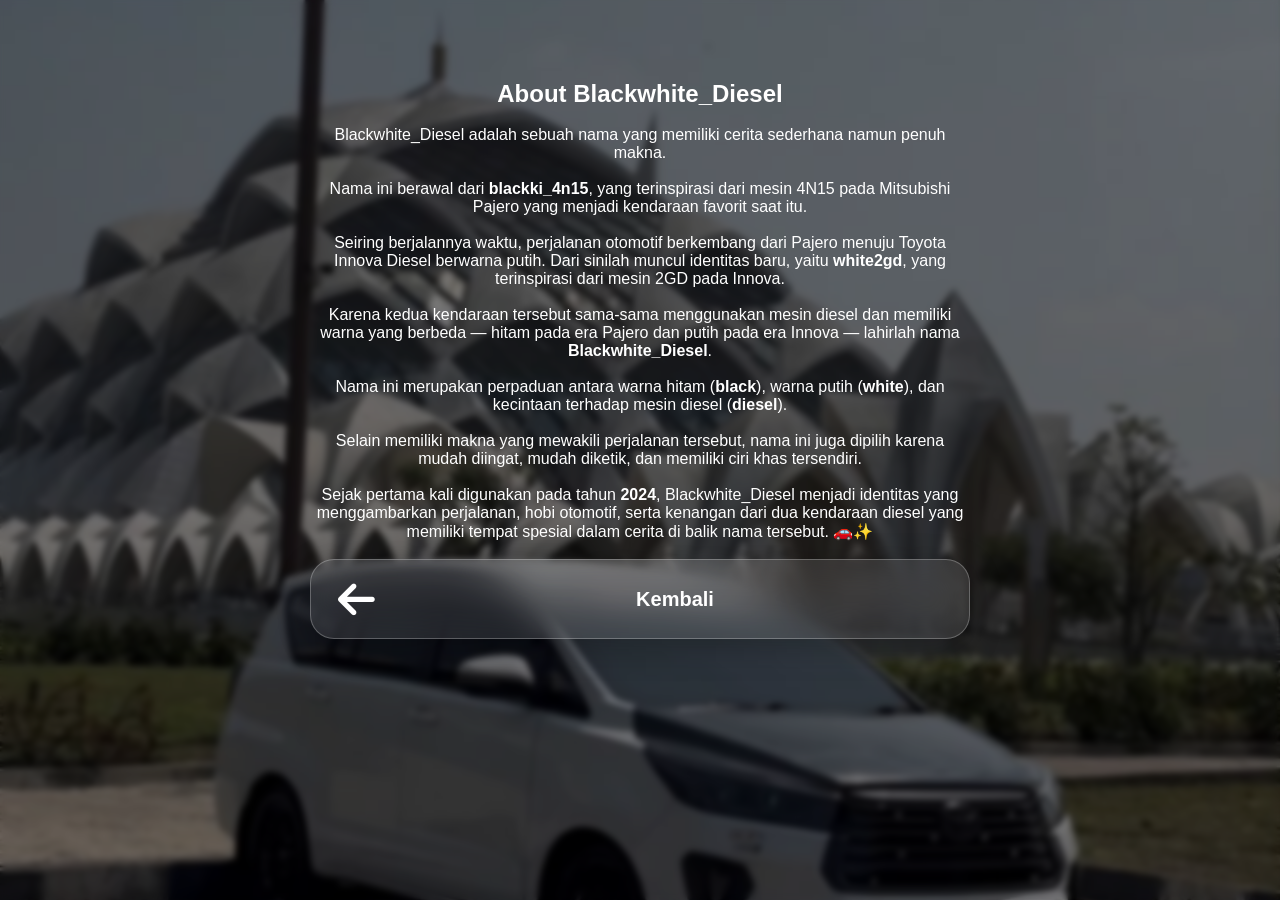
==== about.html @ bde2cc54 "Add files via upload" ====
<!DOCTYPE html>
<html lang="id">
<head>
    <meta charset="UTF-8">
    <meta name="viewport" content="width=device-width, initial-scale=1.0">
    <title>About Blackwhite_Diesel</title>

    <link rel="stylesheet" href="style.css">

    <link rel="stylesheet"
    href="https://cdnjs.cloudflare.com/ajax/libs/font-awesome/6.5.1/css/all.min.css">
</head>

<body>

<div class="background-image"></div>
<div class="overlay"></div>

<div class="container">

    <div class="info-box">

        <h2>About Blackwhite_Diesel</h2>

        <br>

        <p>

        Blackwhite_Diesel adalah sebuah nama yang memiliki cerita sederhana namun penuh makna.

        <br><br>

        Nama ini berawal dari <b>blackki_4n15</b>, yang terinspirasi dari mesin 4N15 pada Mitsubishi Pajero yang menjadi kendaraan favorit saat itu.

        <br><br>

        Seiring berjalannya waktu, perjalanan otomotif berkembang dari Pajero menuju Toyota Innova Diesel berwarna putih. Dari sinilah muncul identitas baru, yaitu <b>white2gd</b>, yang terinspirasi dari mesin 2GD pada Innova.

        <br><br>

        Karena kedua kendaraan tersebut sama-sama menggunakan mesin diesel dan memiliki warna yang berbeda — hitam pada era Pajero dan putih pada era Innova — lahirlah nama <b>Blackwhite_Diesel</b>.

        <br><br>

        Nama ini merupakan perpaduan antara warna hitam (<b>black</b>), warna putih (<b>white</b>), dan kecintaan terhadap mesin diesel (<b>diesel</b>).

        <br><br>

        Selain memiliki makna yang mewakili perjalanan tersebut, nama ini juga dipilih karena mudah diingat, mudah diketik, dan memiliki ciri khas tersendiri.

        <br><br>

        Sejak pertama kali digunakan pada tahun <b>2024</b>, Blackwhite_Diesel menjadi identitas yang menggambarkan perjalanan, hobi otomotif, serta kenangan dari dua kendaraan diesel yang memiliki tempat spesial dalam cerita di balik nama tersebut.

        🚗✨

        </p>

    </div>

    <a href="index.html" class="button">
        <i class="fa-solid fa-arrow-left"></i>
        <span>Kembali</span>
    </a>

</div>

</body>
</html>
---- style.css ----
*{
margin:0;
padding:0;
box-sizing:border-box;
font-family:Arial,sans-serif;
}

html,body{
width:100%;
min-height:100vh;
overflow-x:hidden;
}

body{
color:white;
}

.background-image{
position:fixed;
top:0;
left:0;
width:100vw;
height:100vh;
background:url("background.jpeg") center center/cover no-repeat;
z-index:-2;
}

.overlay{
position:fixed;
inset:0;
background:rgba(0,0,0,.45);
backdrop-filter:blur(3px);
-webkit-backdrop-filter:blur(3px);
z-index:-1;
}

.container{
width:min(90%,700px);
margin:auto;
text-align:center;
padding:80px 20px 40px;
}

.avatar{
width:140px;
height:140px;
border-radius:50%;
object-fit:cover;
border:4px solid rgba(255,255,255,.8);
margin-bottom:20px;
box-shadow:
0 0 25px rgba(255,255,255,.4),
0 0 50px rgba(255,255,255,.2);
transition:.3s;
}

.avatar:hover{
transform:scale(1.05);
}

h1{
font-size:clamp(40px,6vw,72px);
font-weight:700;
text-shadow:0 0 15px rgba(0,0,0,.8);
word-break:break-word;
}

.bio{
margin-top:15px;
font-size:22px;
text-shadow:0 0 10px rgba(0,0,0,.8);
}

.mini-icons{
margin:30px 0;
}

.mini-icons a{
color:white;
font-size:42px;
margin:0 18px;
text-decoration:none;
transition:.25s;
}

.mini-icons a:hover{
transform:scale(1.15);
}

hr{
border:none;
height:3px;
background:rgba(255,255,255,.5);
border-radius:999px;
margin:30px auto;
width:100%;
}

.button{
display:flex;
align-items:center;
gap:15px;
text-decoration:none;
color:white;
background:rgba(255,255,255,0.10);
backdrop-filter:blur(18px);
-webkit-backdrop-filter:blur(18px);
border:1px solid rgba(255,255,255,0.25);
padding:22px 25px;
border-radius:28px;
margin:18px 0;
font-size:28px;
font-weight:bold;
box-shadow:0 8px 32px rgba(0,0,0,.25);
transition:.3s;
}

.button:hover{
transform:translateY(-6px) scale(1.02);
background:rgba(255,255,255,0.18);
box-shadow:
0 0 20px rgba(255,255,255,.2),
0 8px 32px rgba(0,0,0,.3);
}

.button i{
font-size:55px;
min-width:70px;
}

.button span{
flex:1;
text-align:center;
}

.footer{
    margin-top:30px;
    font-size:14px;
    line-height:1.8;
    text-shadow:0 0 10px rgba(0,0,0,.8);
}

@media (max-width:768px){}

container{
    width:95%;
    padding-top:60px;
}

.avatar{
    width:140px;
    height:140px;
    border-radius:50%;
    object-fit:cover;
    border:4px solid rgba(255,255,255,.8);
    margin-bottom:20px;

    box-shadow:
        0 0 25px rgba(255,255,255,.4),
        0 0 50px rgba(255,255,255,.2);

    animation:
        float 4s ease-in-out infinite,
        glow 3s ease-in-out infinite;

    transition:.3s;
}.avatar{
    width:140px;
    height:140px;
    border-radius:50%;
    object-fit:cover;
    border:4px solid rgba(255,255,255,.8);
    margin-bottom:20px;

    box-shadow:
        0 0 25px rgba(255,255,255,.4),
        0 0 50px rgba(255,255,255,.2);

    animation:
        float 4s ease-in-out infinite,
        glow 3s ease-in-out infinite;

    transition:.3s;
}

h1{
    font-size:clamp(34px,9vw,50px);
    line-height:1.1;
}

.bio{
    font-size:18px;
}

.mini-icons a{
    font-size:36px;
}

.button{
    padding:18px;
    font-size:20px;
    border-radius:24px;
}

.button i{
    font-size:42px;
    min-width:55px;
}   

@keyframes float{
    0%,100%{
        transform:translateY(0);
    }

    50%{
        transform:translateY(-8px);
    }
}

@keyframes glow{
    0%,100%{
        box-shadow:
            0 0 25px rgba(255,255,255,.4),
            0 0 50px rgba(255,255,255,.2);
    }

    50%{
        box-shadow:
            0 0 40px rgba(255,255,255,.8),
            0 0 80px rgba(255,255,255,.4);
    }
}
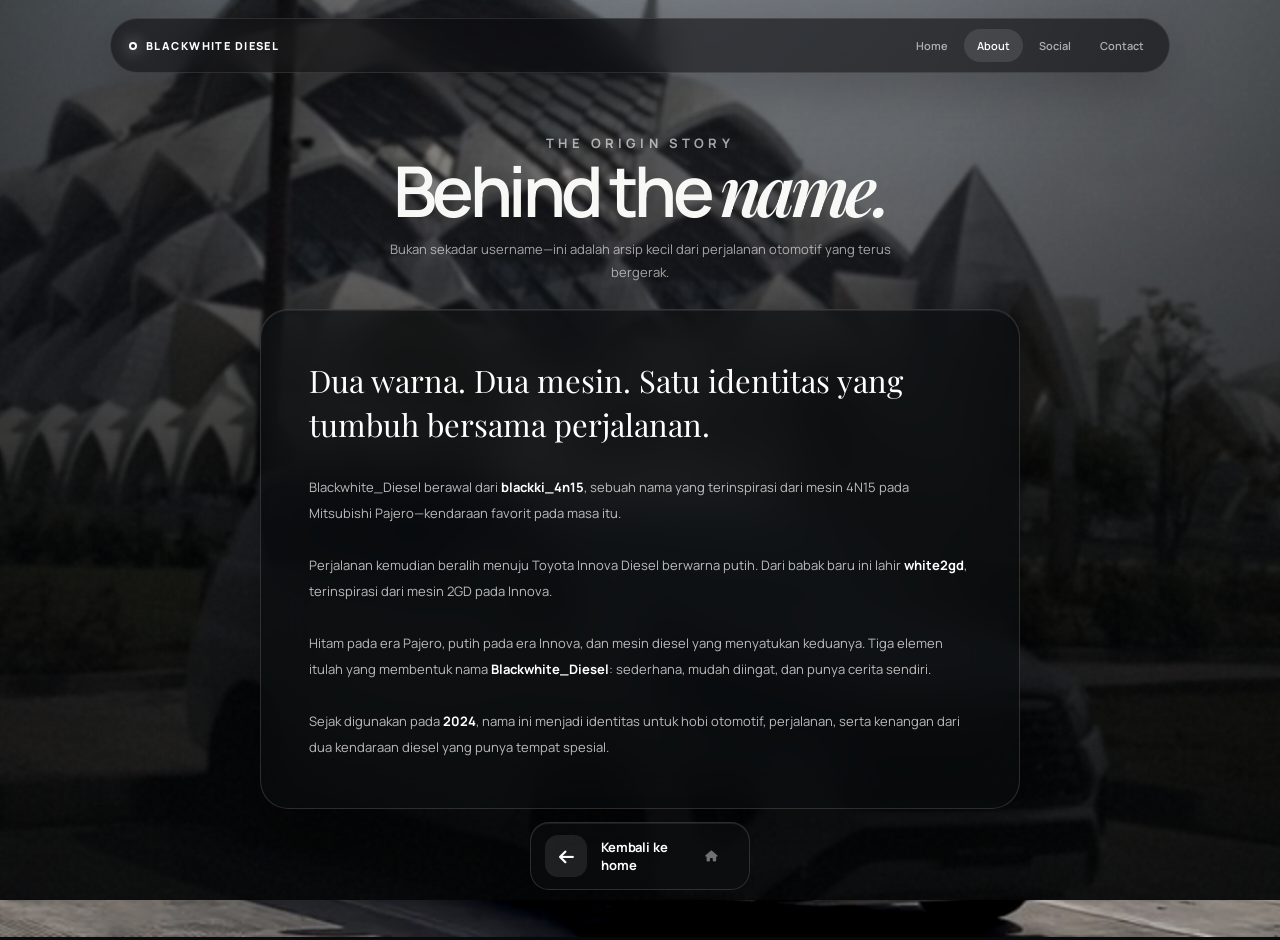
==== commit 0c486941: "Add files via upload" ====
--- a/about.html
+++ b/about.html
@@ -1,69 +1,21 @@
-<!DOCTYPE html>
-<html lang="id">
-<head>
-    <meta charset="UTF-8">
-    <meta name="viewport" content="width=device-width, initial-scale=1.0">
-    <title>About Blackwhite_Diesel</title>
-
-    <link rel="stylesheet" href="style.css">
-
-    <link rel="stylesheet"
-    href="https://cdnjs.cloudflare.com/ajax/libs/font-awesome/6.5.1/css/all.min.css">
-</head>
-
-<body>
-
-<div class="background-image"></div>
-<div class="overlay"></div>
-
-<div class="container">
-
-    <div class="info-box">
-
-        <h2>About Blackwhite_Diesel</h2>
-
-        <br>
-
-        <p>
-
-        Blackwhite_Diesel adalah sebuah nama yang memiliki cerita sederhana namun penuh makna.
-
-        <br><br>
-
-        Nama ini berawal dari <b>blackki_4n15</b>, yang terinspirasi dari mesin 4N15 pada Mitsubishi Pajero yang menjadi kendaraan favorit saat itu.
-
-        <br><br>
-
-        Seiring berjalannya waktu, perjalanan otomotif berkembang dari Pajero menuju Toyota Innova Diesel berwarna putih. Dari sinilah muncul identitas baru, yaitu <b>white2gd</b>, yang terinspirasi dari mesin 2GD pada Innova.
-
-        <br><br>
-
-        Karena kedua kendaraan tersebut sama-sama menggunakan mesin diesel dan memiliki warna yang berbeda — hitam pada era Pajero dan putih pada era Innova — lahirlah nama <b>Blackwhite_Diesel</b>.
-
-        <br><br>
-
-        Nama ini merupakan perpaduan antara warna hitam (<b>black</b>), warna putih (<b>white</b>), dan kecintaan terhadap mesin diesel (<b>diesel</b>).
-
-        <br><br>
-
-        Selain memiliki makna yang mewakili perjalanan tersebut, nama ini juga dipilih karena mudah diingat, mudah diketik, dan memiliki ciri khas tersendiri.
-
-        <br><br>
-
-        Sejak pertama kali digunakan pada tahun <b>2024</b>, Blackwhite_Diesel menjadi identitas yang menggambarkan perjalanan, hobi otomotif, serta kenangan dari dua kendaraan diesel yang memiliki tempat spesial dalam cerita di balik nama tersebut.
-
-        🚗✨
-
-        </p>
-
-    </div>
-
-    <a href="index.html" class="button">
-        <i class="fa-solid fa-arrow-left"></i>
-        <span>Kembali</span>
-    </a>
-
-</div>
-
-</body>
-</html>+<!DOCTYPE html>
+<html lang="id">
+<head>
+  <meta charset="UTF-8"><meta name="viewport" content="width=device-width, initial-scale=1">
+  <meta name="theme-color" content="#090a0b"><title>About — Blackwhite Diesel</title>
+  <link rel="stylesheet" href="style.css"><link rel="stylesheet" href="https://cdnjs.cloudflare.com/ajax/libs/font-awesome/6.5.1/css/all.min.css">
+</head>
+<body>
+  <div class="background-image"></div><div class="overlay"></div><div class="grain"></div>
+  <header class="topbar"><a class="brand" href="home.html"><span class="brand-mark"></span>Blackwhite Diesel</a><nav class="nav-links"><a href="home.html">Home</a><a class="active" href="about.html">About</a><a href="social.html">Social</a><a href="contact.html">Contact</a></nav></header>
+  <main class="page"><section class="content-shell">
+    <header class="page-heading reveal"><p class="eyebrow">The origin story</p><h1>Behind the <em>name.</em></h1><p>Bukan sekadar username—ini adalah arsip kecil dari perjalanan otomotif yang terus bergerak.</p></header>
+    <article class="info-box reveal">
+      <p class="story-lead">Dua warna. Dua mesin. Satu identitas yang tumbuh bersama perjalanan.</p>
+      <p>Blackwhite_Diesel berawal dari <strong>blackki_4n15</strong>, sebuah nama yang terinspirasi dari mesin 4N15 pada Mitsubishi Pajero—kendaraan favorit pada masa itu.<br><br>Perjalanan kemudian beralih menuju Toyota Innova Diesel berwarna putih. Dari babak baru ini lahir <strong>white2gd</strong>, terinspirasi dari mesin 2GD pada Innova.<br><br>Hitam pada era Pajero, putih pada era Innova, dan mesin diesel yang menyatukan keduanya. Tiga elemen itulah yang membentuk nama <strong>Blackwhite_Diesel</strong>: sederhana, mudah diingat, dan punya cerita sendiri.<br><br>Sejak digunakan pada <strong>2024</strong>, nama ini menjadi identitas untuk hobi otomotif, perjalanan, serta kenangan dari dua kendaraan diesel yang punya tempat spesial.</p>
+    </article>
+    <div class="page-actions reveal"><a href="home.html" class="button"><i class="fa-solid fa-arrow-left"></i><span>Kembali ke home</span><i class="fa-solid fa-house arrow"></i></a></div>
+  </section></main>
+  <script src="script.js"></script>
+</body>
+</html>
--- a/style.css
+++ b/style.css
@@ -1,234 +1,443 @@
-*{
-margin:0;
-padding:0;
-box-sizing:border-box;
-font-family:Arial,sans-serif;
-}
-
-html,body{
-width:100%;
-min-height:100vh;
-overflow-x:hidden;
-}
-
-body{
-color:white;
-}
-
-.background-image{
-position:fixed;
-top:0;
-left:0;
-width:100vw;
-height:100vh;
-background:url("background.jpeg") center center/cover no-repeat;
-z-index:-2;
-}
-
-.overlay{
-position:fixed;
-inset:0;
-background:rgba(0,0,0,.45);
-backdrop-filter:blur(3px);
--webkit-backdrop-filter:blur(3px);
-z-index:-1;
-}
-
-.container{
-width:min(90%,700px);
-margin:auto;
-text-align:center;
-padding:80px 20px 40px;
-}
-
-.avatar{
-width:140px;
-height:140px;
-border-radius:50%;
-object-fit:cover;
-border:4px solid rgba(255,255,255,.8);
-margin-bottom:20px;
-box-shadow:
-0 0 25px rgba(255,255,255,.4),
-0 0 50px rgba(255,255,255,.2);
-transition:.3s;
-}
-
-.avatar:hover{
-transform:scale(1.05);
-}
-
-h1{
-font-size:clamp(40px,6vw,72px);
-font-weight:700;
-text-shadow:0 0 15px rgba(0,0,0,.8);
-word-break:break-word;
-}
-
-.bio{
-margin-top:15px;
-font-size:22px;
-text-shadow:0 0 10px rgba(0,0,0,.8);
-}
-
-.mini-icons{
-margin:30px 0;
-}
-
-.mini-icons a{
-color:white;
-font-size:42px;
-margin:0 18px;
-text-decoration:none;
-transition:.25s;
-}
-
-.mini-icons a:hover{
-transform:scale(1.15);
-}
-
-hr{
-border:none;
-height:3px;
-background:rgba(255,255,255,.5);
-border-radius:999px;
-margin:30px auto;
-width:100%;
-}
-
-.button{
-display:flex;
-align-items:center;
-gap:15px;
-text-decoration:none;
-color:white;
-background:rgba(255,255,255,0.10);
-backdrop-filter:blur(18px);
--webkit-backdrop-filter:blur(18px);
-border:1px solid rgba(255,255,255,0.25);
-padding:22px 25px;
-border-radius:28px;
-margin:18px 0;
-font-size:28px;
-font-weight:bold;
-box-shadow:0 8px 32px rgba(0,0,0,.25);
-transition:.3s;
-}
-
-.button:hover{
-transform:translateY(-6px) scale(1.02);
-background:rgba(255,255,255,0.18);
-box-shadow:
-0 0 20px rgba(255,255,255,.2),
-0 8px 32px rgba(0,0,0,.3);
-}
-
-.button i{
-font-size:55px;
-min-width:70px;
-}
-
-.button span{
-flex:1;
-text-align:center;
-}
-
-.footer{
-    margin-top:30px;
-    font-size:14px;
-    line-height:1.8;
-    text-shadow:0 0 10px rgba(0,0,0,.8);
-}
-
-@media (max-width:768px){}
-
-container{
-    width:95%;
-    padding-top:60px;
-}
-
-.avatar{
-    width:140px;
-    height:140px;
-    border-radius:50%;
-    object-fit:cover;
-    border:4px solid rgba(255,255,255,.8);
-    margin-bottom:20px;
-
-    box-shadow:
-        0 0 25px rgba(255,255,255,.4),
-        0 0 50px rgba(255,255,255,.2);
-
-    animation:
-        float 4s ease-in-out infinite,
-        glow 3s ease-in-out infinite;
-
-    transition:.3s;
-}.avatar{
-    width:140px;
-    height:140px;
-    border-radius:50%;
-    object-fit:cover;
-    border:4px solid rgba(255,255,255,.8);
-    margin-bottom:20px;
-
-    box-shadow:
-        0 0 25px rgba(255,255,255,.4),
-        0 0 50px rgba(255,255,255,.2);
-
-    animation:
-        float 4s ease-in-out infinite,
-        glow 3s ease-in-out infinite;
-
-    transition:.3s;
-}
-
-h1{
-    font-size:clamp(34px,9vw,50px);
-    line-height:1.1;
-}
-
-.bio{
-    font-size:18px;
-}
-
-.mini-icons a{
-    font-size:36px;
-}
-
-.button{
-    padding:18px;
-    font-size:20px;
-    border-radius:24px;
-}
-
-.button i{
-    font-size:42px;
-    min-width:55px;
-}   
-
-@keyframes float{
-    0%,100%{
-        transform:translateY(0);
-    }
-
-    50%{
-        transform:translateY(-8px);
-    }
-}
-
-@keyframes glow{
-    0%,100%{
-        box-shadow:
-            0 0 25px rgba(255,255,255,.4),
-            0 0 50px rgba(255,255,255,.2);
-    }
-
-    50%{
-        box-shadow:
-            0 0 40px rgba(255,255,255,.8),
-            0 0 80px rgba(255,255,255,.4);
-    }
-}
-
-
+﻿@import url("https://fonts.googleapis.com/css2?family=Manrope:wght@400;500;600;700;800&family=Playfair+Display:ital,wght@0,600;1,600&display=swap");
+
+:root {
+  --white: #f8f8f6;
+  --muted: rgba(255, 255, 255, .62);
+  --line: rgba(255, 255, 255, .14);
+  --glass: rgba(13, 15, 17, .54);
+  --silver: #c8c9c7;
+  --ease: cubic-bezier(.22, 1, .36, 1);
+}
+
+* { box-sizing: border-box; }
+
+html { scroll-behavior: smooth; }
+
+body {
+  min-height: 100vh;
+  margin: 0;
+  overflow-x: hidden;
+  background: #090a0b;
+  color: var(--white);
+  font-family: "Manrope", sans-serif;
+}
+
+a { color: inherit; }
+button, input, textarea { font: inherit; }
+
+.background-image {
+  position: fixed;
+  z-index: -3;
+  inset: -20px;
+  background: url("background.jpeg") center 58% / cover no-repeat;
+  filter: saturate(.72) contrast(1.08);
+  transform: scale(1.035);
+}
+
+.overlay {
+  position: fixed;
+  z-index: -2;
+  inset: 0;
+  background:
+    radial-gradient(circle at 50% 12%, transparent 0, rgba(5, 6, 7, .12) 28%, rgba(5, 6, 7, .76) 100%),
+    linear-gradient(180deg, rgba(3, 4, 5, .28), rgba(3, 4, 5, .78));
+  backdrop-filter: blur(2px);
+}
+
+.grain {
+  position: fixed;
+  z-index: -1;
+  inset: 0;
+  pointer-events: none;
+  opacity: .045;
+  background-image: url("data:image/svg+xml,%3Csvg viewBox='0 0 180 180' xmlns='http://www.w3.org/2000/svg'%3E%3Cfilter id='n'%3E%3CfeTurbulence type='fractalNoise' baseFrequency='.9' numOctaves='4' stitchTiles='stitch'/%3E%3C/filter%3E%3Crect width='100%25' height='100%25' filter='url(%23n)' opacity='.7'/%3E%3C/svg%3E");
+}
+
+.topbar {
+  position: fixed;
+  z-index: 20;
+  top: 18px;
+  left: 50%;
+  display: flex;
+  width: min(1060px, calc(100% - 28px));
+  align-items: center;
+  justify-content: space-between;
+  padding: 10px 12px 10px 18px;
+  border: 1px solid rgba(255,255,255,.11);
+  border-radius: 999px;
+  background: rgba(9, 10, 11, .58);
+  box-shadow: 0 18px 50px rgba(0,0,0,.24);
+  backdrop-filter: blur(22px) saturate(125%);
+  transform: translateX(-50%);
+}
+
+.brand {
+  display: flex;
+  align-items: center;
+  gap: 9px;
+  color: #fff;
+  font-size: 11px;
+  font-weight: 800;
+  letter-spacing: .13em;
+  text-decoration: none;
+  text-transform: uppercase;
+}
+
+.brand-mark {
+  width: 8px;
+  height: 8px;
+  border: 2px solid #fff;
+  border-radius: 50%;
+  box-shadow: 0 0 16px rgba(255,255,255,.72);
+}
+
+.nav-links { display: flex; gap: 3px; }
+
+.nav-links a {
+  padding: 9px 13px;
+  border-radius: 999px;
+  color: rgba(255,255,255,.62);
+  font-size: 11px;
+  font-weight: 600;
+  text-decoration: none;
+  transition: .25s ease;
+}
+
+.nav-links a:hover,
+.nav-links a.active {
+  background: rgba(255,255,255,.11);
+  color: #fff;
+}
+
+.page {
+  width: min(1040px, calc(100% - 32px));
+  min-height: 100vh;
+  margin: auto;
+  padding: 132px 0 50px;
+}
+
+.home-page {
+  display: flex;
+  min-height: 100svh;
+  align-items: center;
+  justify-content: center;
+}
+
+.hero {
+  width: min(620px, 100%);
+  text-align: center;
+}
+
+.avatar-wrap {
+  position: relative;
+  width: 154px;
+  height: 154px;
+  margin: 0 auto 25px;
+}
+
+.avatar-wrap::before,
+.avatar-wrap::after {
+  position: absolute;
+  content: "";
+  border-radius: 50%;
+}
+
+.avatar-wrap::before {
+  inset: -7px;
+  border: 1px solid rgba(255,255,255,.28);
+}
+
+.avatar-wrap::after {
+  right: 7px;
+  bottom: 7px;
+  width: 14px;
+  height: 14px;
+  border: 4px solid #17191b;
+  background: #fff;
+  box-shadow: 0 0 18px rgba(255,255,255,.8);
+}
+
+.avatar {
+  width: 100%;
+  height: 100%;
+  border: 1px solid rgba(255,255,255,.7);
+  border-radius: 50%;
+  object-fit: cover;
+  box-shadow: 0 26px 70px rgba(0,0,0,.46);
+  transition: transform .7s var(--ease);
+}
+
+.avatar-wrap:hover .avatar { transform: scale(1.035) rotate(-1deg); }
+
+.eyebrow {
+  margin: 0 0 11px;
+  color: rgba(255,255,255,.56);
+  font-size: 10px;
+  font-weight: 700;
+  letter-spacing: .32em;
+  text-transform: uppercase;
+}
+
+h1, h2, h3, p { margin-top: 0; }
+
+h1 {
+  margin-bottom: 13px;
+  font-size: clamp(42px, 7vw, 76px);
+  font-weight: 600;
+  letter-spacing: -.065em;
+  line-height: .96;
+}
+
+h1 em {
+  font-family: "Playfair Display", serif;
+  font-weight: 600;
+}
+
+.hero-copy {
+  max-width: 470px;
+  margin: 0 auto;
+  color: var(--muted);
+  font-size: 13px;
+  line-height: 1.8;
+}
+
+.social-pills {
+  display: flex;
+  justify-content: center;
+  gap: 9px;
+  margin: 25px 0 31px;
+}
+
+.social-pills a,
+.icon-link {
+  display: grid;
+  width: 42px;
+  height: 42px;
+  place-items: center;
+  border: 1px solid var(--line);
+  border-radius: 50%;
+  background: rgba(255,255,255,.07);
+  text-decoration: none;
+  backdrop-filter: blur(16px);
+  transition: .3s var(--ease);
+}
+
+.social-pills a:hover,
+.icon-link:hover {
+  border-color: rgba(255,255,255,.34);
+  background: #fff;
+  color: #0c0d0e;
+  transform: translateY(-4px);
+}
+
+.menu-label {
+  display: flex;
+  align-items: center;
+  gap: 13px;
+  margin-bottom: 12px;
+  color: rgba(255,255,255,.48);
+  font-size: 9px;
+  font-weight: 700;
+  letter-spacing: .25em;
+  text-transform: uppercase;
+}
+
+.menu-label::before,
+.menu-label::after {
+  height: 1px;
+  flex: 1;
+  background: var(--line);
+  content: "";
+}
+
+.link-stack { display: grid; gap: 9px; }
+
+.button {
+  position: relative;
+  display: grid;
+  grid-template-columns: 44px 1fr 30px;
+  align-items: center;
+  gap: 12px;
+  min-height: 68px;
+  padding: 10px 14px;
+  overflow: hidden;
+  border: 1px solid var(--line);
+  border-radius: 19px;
+  background: var(--glass);
+  color: #fff;
+  text-align: left;
+  text-decoration: none;
+  box-shadow: 0 18px 45px rgba(0,0,0,.18), inset 0 1px rgba(255,255,255,.08);
+  backdrop-filter: blur(20px) saturate(120%);
+  transition: .35s var(--ease);
+}
+
+.button::before {
+  position: absolute;
+  inset: 0;
+  background: linear-gradient(100deg, transparent, rgba(255,255,255,.09), transparent);
+  content: "";
+  transform: translateX(-110%);
+  transition: transform .65s var(--ease);
+}
+
+.button:hover {
+  border-color: rgba(255,255,255,.3);
+  background: rgba(28, 30, 32, .7);
+  box-shadow: 0 24px 60px rgba(0,0,0,.32);
+  transform: translateY(-3px);
+}
+
+.button:hover::before { transform: translateX(110%); }
+
+.button > i:first-child {
+  display: grid;
+  width: 42px;
+  height: 42px;
+  place-items: center;
+  border-radius: 13px;
+  background: rgba(255,255,255,.09);
+  font-size: 17px;
+}
+
+.button span { font-size: 13px; font-weight: 700; letter-spacing: -.01em; }
+.button .arrow { color: rgba(255,255,255,.42); font-size: 11px; transition: transform .3s ease; }
+.button:hover .arrow { transform: translateX(4px); }
+
+.footer {
+  margin-top: 31px;
+  color: rgba(255,255,255,.38);
+  font-size: 9px;
+  letter-spacing: .12em;
+  line-height: 1.8;
+  text-align: center;
+  text-transform: uppercase;
+}
+
+.content-shell {
+  width: min(760px, 100%);
+  margin: auto;
+}
+
+.page-heading {
+  margin-bottom: 25px;
+  text-align: center;
+}
+
+.page-heading h1 { font-size: clamp(42px, 7vw, 70px); }
+
+.page-heading p {
+  max-width: 520px;
+  margin: auto;
+  color: var(--muted);
+  font-size: 13px;
+  line-height: 1.8;
+}
+
+.info-box {
+  border: 1px solid var(--line);
+  border-radius: 28px;
+  padding: clamp(24px, 5vw, 48px);
+  background: rgba(10, 12, 14, .67);
+  box-shadow: 0 34px 90px rgba(0,0,0,.38), inset 0 1px rgba(255,255,255,.08);
+  backdrop-filter: blur(26px) saturate(115%);
+}
+
+.info-box p {
+  margin: 0;
+  color: rgba(255,255,255,.72);
+  font-size: 13px;
+  line-height: 2;
+}
+
+.info-box strong,
+.info-box b { color: #fff; }
+
+.story-lead {
+  margin-bottom: 28px !important;
+  color: #fff !important;
+  font-family: "Playfair Display", serif;
+  font-size: clamp(22px, 4vw, 31px) !important;
+  line-height: 1.42 !important;
+}
+
+.faq-list { display: grid; gap: 10px; }
+
+.faq-item {
+  border: 1px solid var(--line);
+  border-radius: 17px;
+  background: rgba(255,255,255,.055);
+}
+
+.faq-question {
+  display: flex;
+  width: 100%;
+  align-items: center;
+  justify-content: space-between;
+  border: 0;
+  padding: 18px 19px;
+  background: transparent;
+  color: #fff;
+  cursor: pointer;
+  text-align: left;
+  font-size: 13px;
+  font-weight: 700;
+}
+
+.faq-question i { color: var(--muted); transition: transform .3s var(--ease); }
+.faq-answer { max-height: 0; overflow: hidden; transition: max-height .4s var(--ease); }
+.faq-answer p { padding: 0 19px 18px; color: var(--muted); }
+.faq-item.open .faq-answer { max-height: 120px; }
+.faq-item.open .faq-question i { transform: rotate(45deg); }
+
+.page-actions { margin-top: 13px; }
+.page-actions .button { max-width: 220px; margin: auto; }
+
+.loading-page {
+  display: grid;
+  min-height: 100vh;
+  place-items: center;
+  background: #08090a;
+  text-align: center;
+}
+
+.loading-mark {
+  width: 56px;
+  height: 56px;
+  margin: 0 auto 22px;
+  border: 1px solid rgba(255,255,255,.18);
+  border-radius: 50%;
+  animation: pulse 1.6s ease-in-out infinite;
+}
+
+.loading-logo { font-size: 14px; font-weight: 800; letter-spacing: .18em; text-transform: uppercase; }
+.loading-line { width: 130px; height: 1px; margin: 20px auto 0; overflow: hidden; background: rgba(255,255,255,.12); }
+.loading-line::after { display: block; width: 55%; height: 100%; background: #fff; content: ""; animation: load 1.2s var(--ease) infinite; }
+
+.reveal {
+  opacity: 0;
+  transform: translateY(20px);
+  transition: opacity .75s ease, transform .75s var(--ease);
+}
+
+.reveal.visible { opacity: 1; transform: none; }
+
+@keyframes pulse { 50% { box-shadow: 0 0 35px rgba(255,255,255,.18); transform: scale(1.08); } }
+@keyframes load { from { transform: translateX(-110%); } to { transform: translateX(210%); } }
+
+@media (max-width: 700px) {
+  .topbar { top: 10px; padding: 9px 10px 9px 15px; }
+  .nav-links a { display: none; }
+  .nav-links a.active { display: block; }
+  .page { width: min(100% - 22px, 1040px); padding-top: 105px; }
+  .home-page { padding-bottom: 35px; }
+  .avatar-wrap { width: 118px; height: 118px; margin-bottom: 22px; }
+  h1 { font-size: clamp(38px, 12vw, 54px); }
+  .hero-copy { font-size: 12px; }
+  .button { min-height: 62px; border-radius: 17px; }
+  .info-box { border-radius: 23px; }
+}
+
+@media (prefers-reduced-motion: reduce) {
+  *, *::before, *::after { animation-duration: .01ms !important; transition-duration: .01ms !important; }
+}
